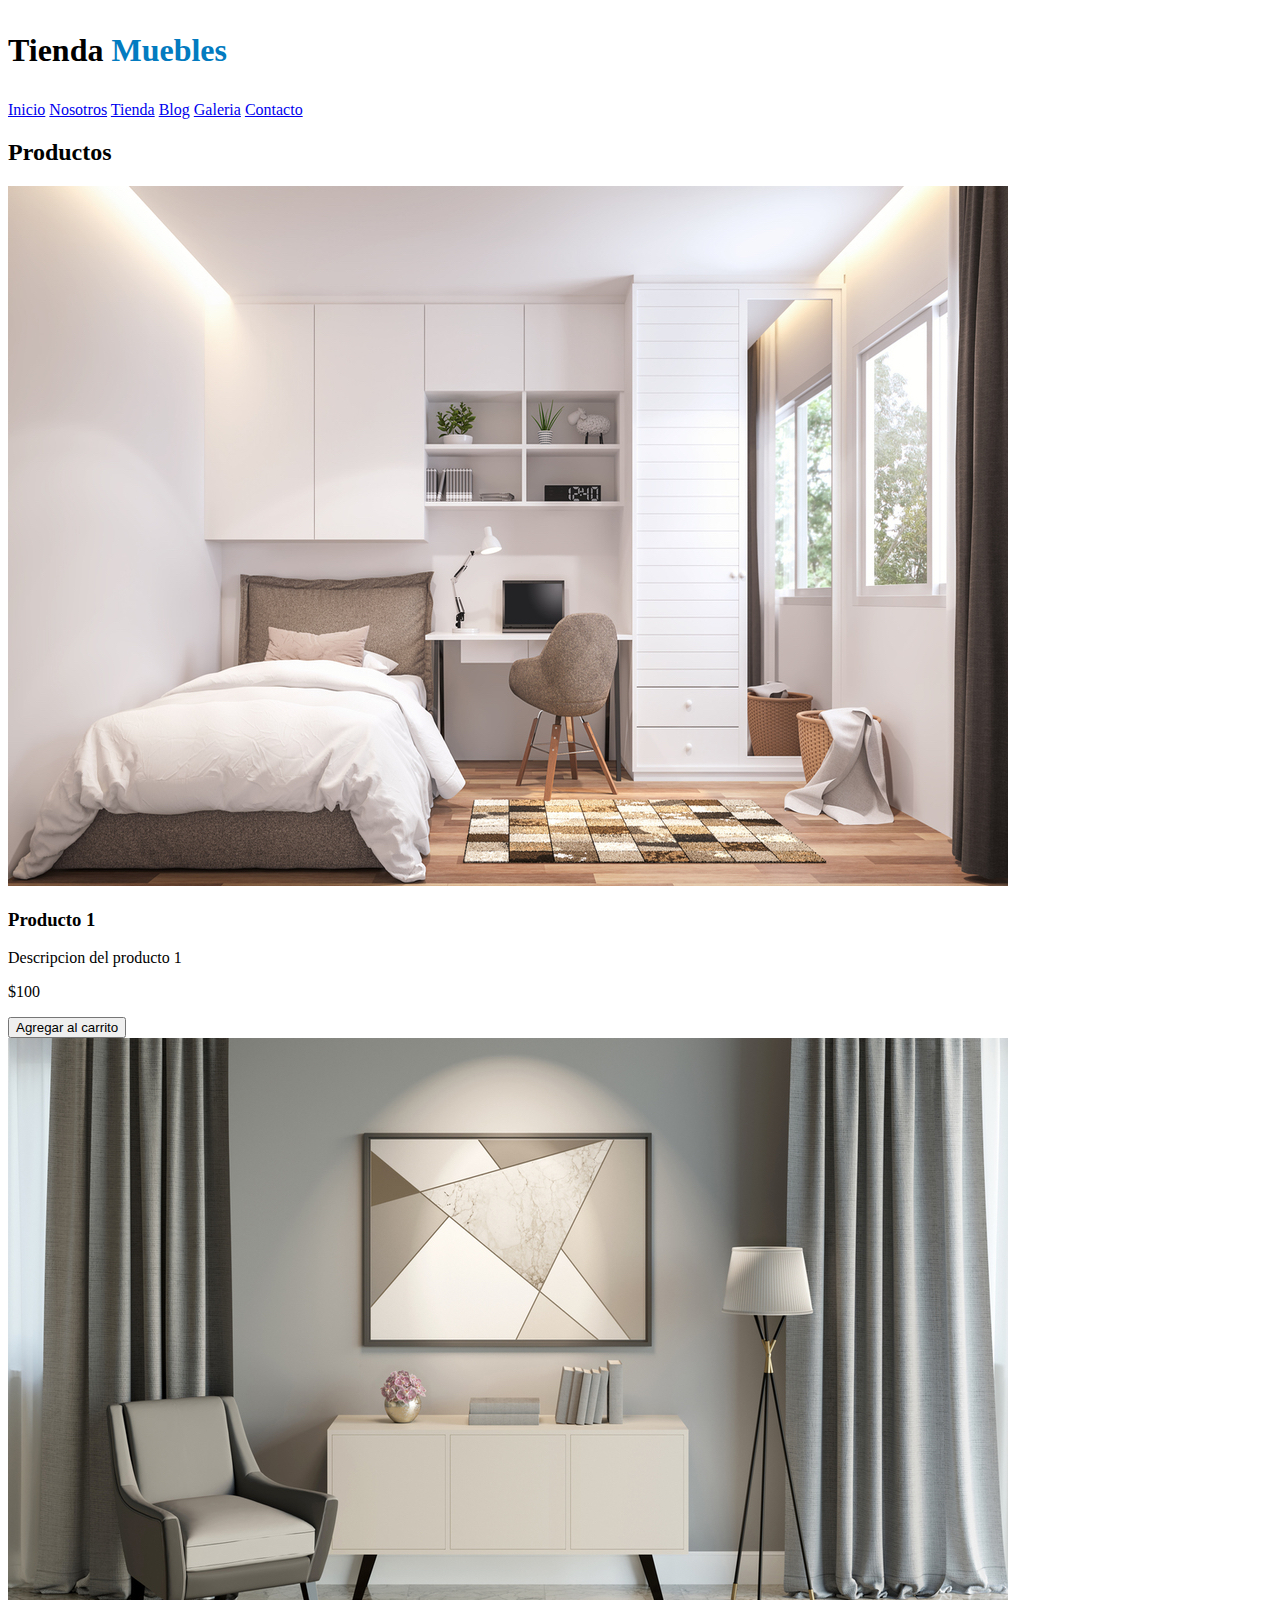
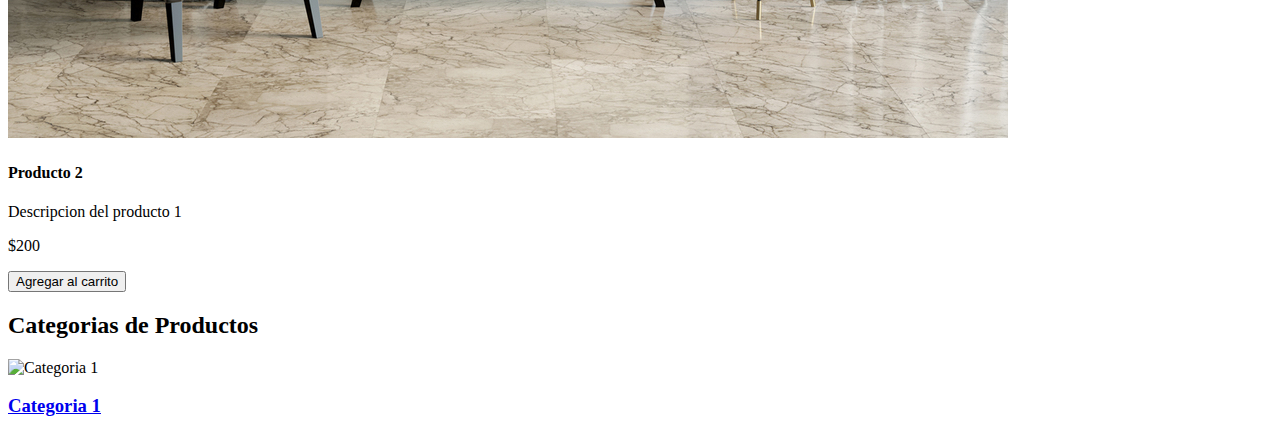
==== ProyectoFinal/index.html @ f2842fd2 "Add files via upload" ====
<!DOCTYPE html>
<html lang="en">
<head>
    <meta charset="UTF-8">
    <meta http-equiv="X-UA-Compatible" content="IE=edge">
    <meta name="viewport" content="width=device-width, initial-scale=1.0">
    <title>Ecommerce - Inicio</title>
    <link rel="preconnect" href="https://fonts.googleapis.com">
    <link rel="preconnect" href="https://fonts.gstatic.com" crossorigin>
</head>
<body>
</body>
</html>
  <header>
   <h1>
<p>Tienda <span style="color:#037BC0">Muebles</span></p>
</h1>
</header>
<nav>
    <a href="#">Inicio</a>
    <a href="#">Nosotros</a>
    <a href="#">Tienda</a>
    <a href="#">Blog</a>
    <a href="#">Galeria</a>
    <a href="#">Contacto</a>
</nav>
<div class="hero">
    <h2>Productos</h2>
    <div class="product">
        <img src="producto1.jpg" alt ="Producto 1" />
        <h3>Producto 1</h3>
        <p>Descripcion del producto 1</p>
        <p>$100</p>
        <button>Agregar al carrito</button>
    </div>

    <div class="product">
        <img src="producto2.jpg" alt ="Producto 2" >
        <h4>Producto 2</h4>
        <p>Descripcion del producto 1</p>
        <p>$200</p>
        <button>Agregar al carrito</button>
</div>
</div>
<section>
    <h2>Categorias de Productos</h2>
    <div class="categorias">
    <div>
      <img src="categorias1.jpg" alt="Categoria 1" />
      <h3><a href="#">Categoria 1</a></h3>
    </div>


</section>
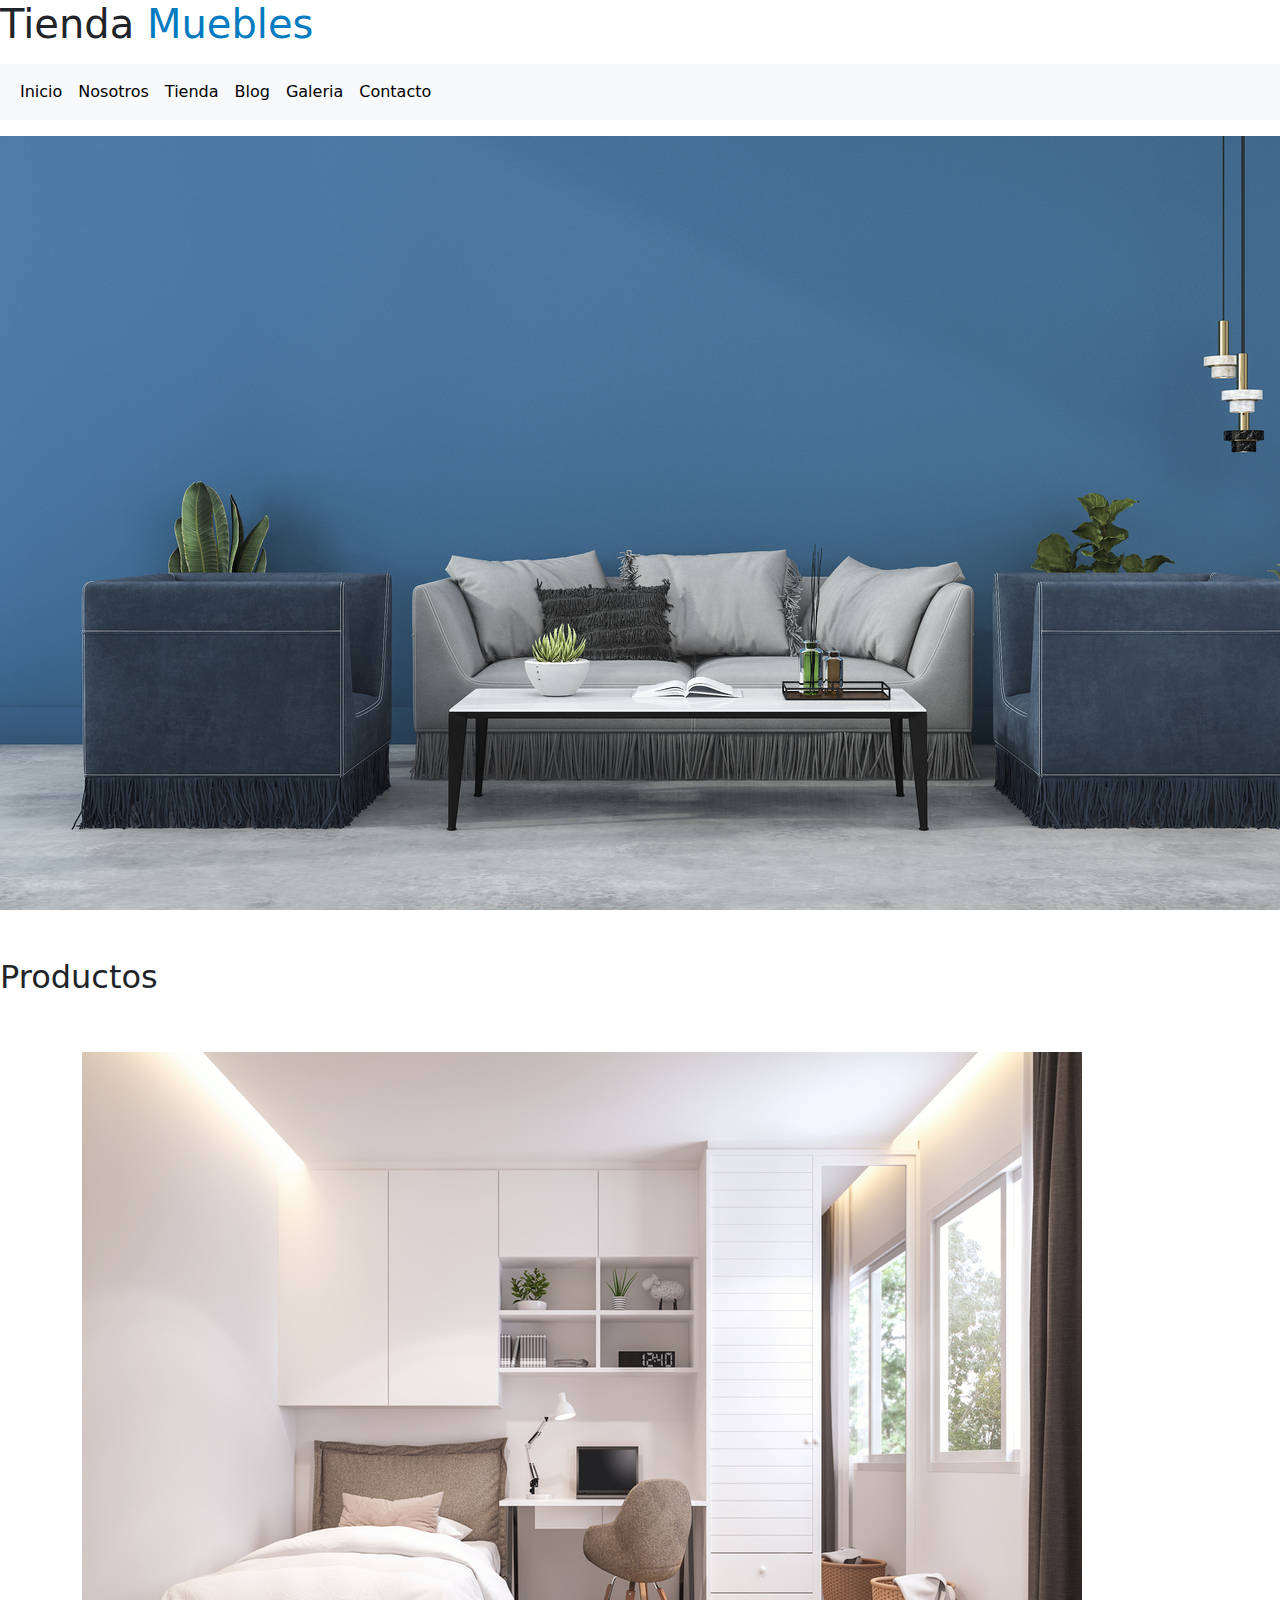
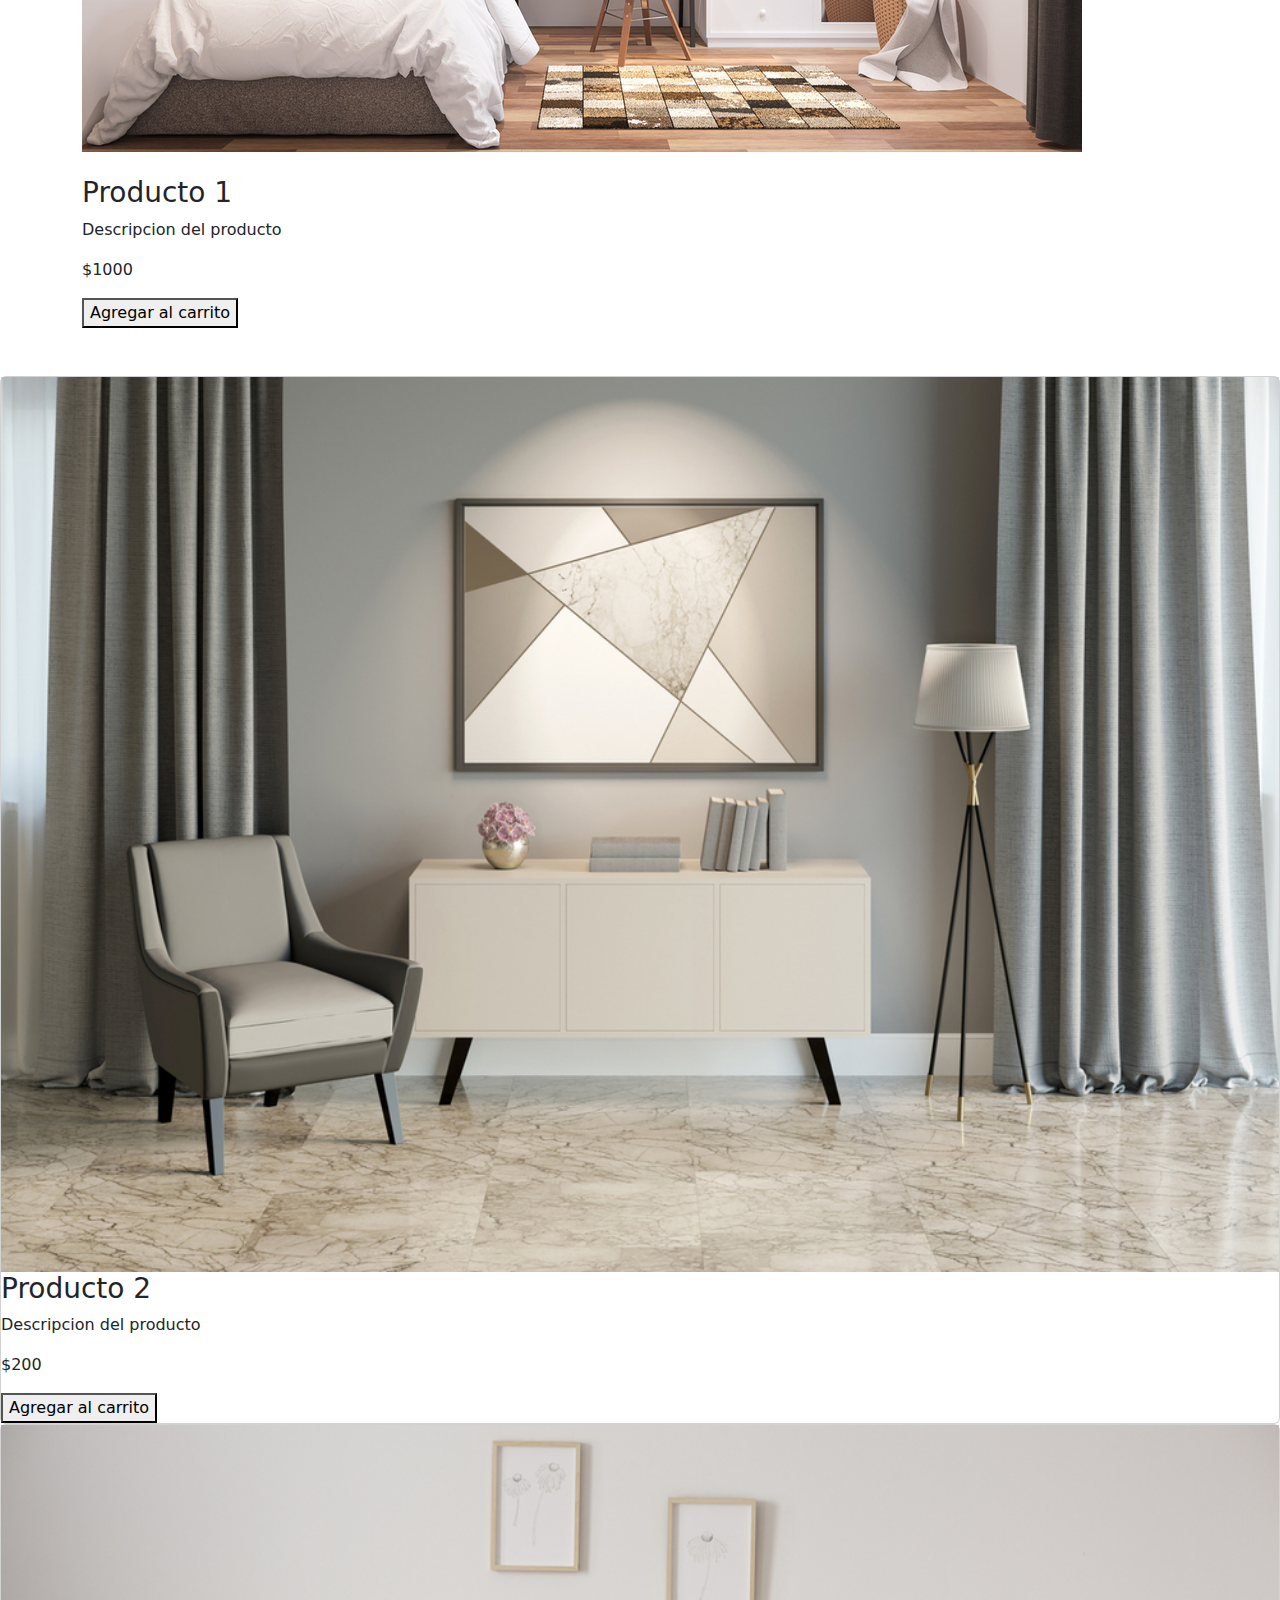
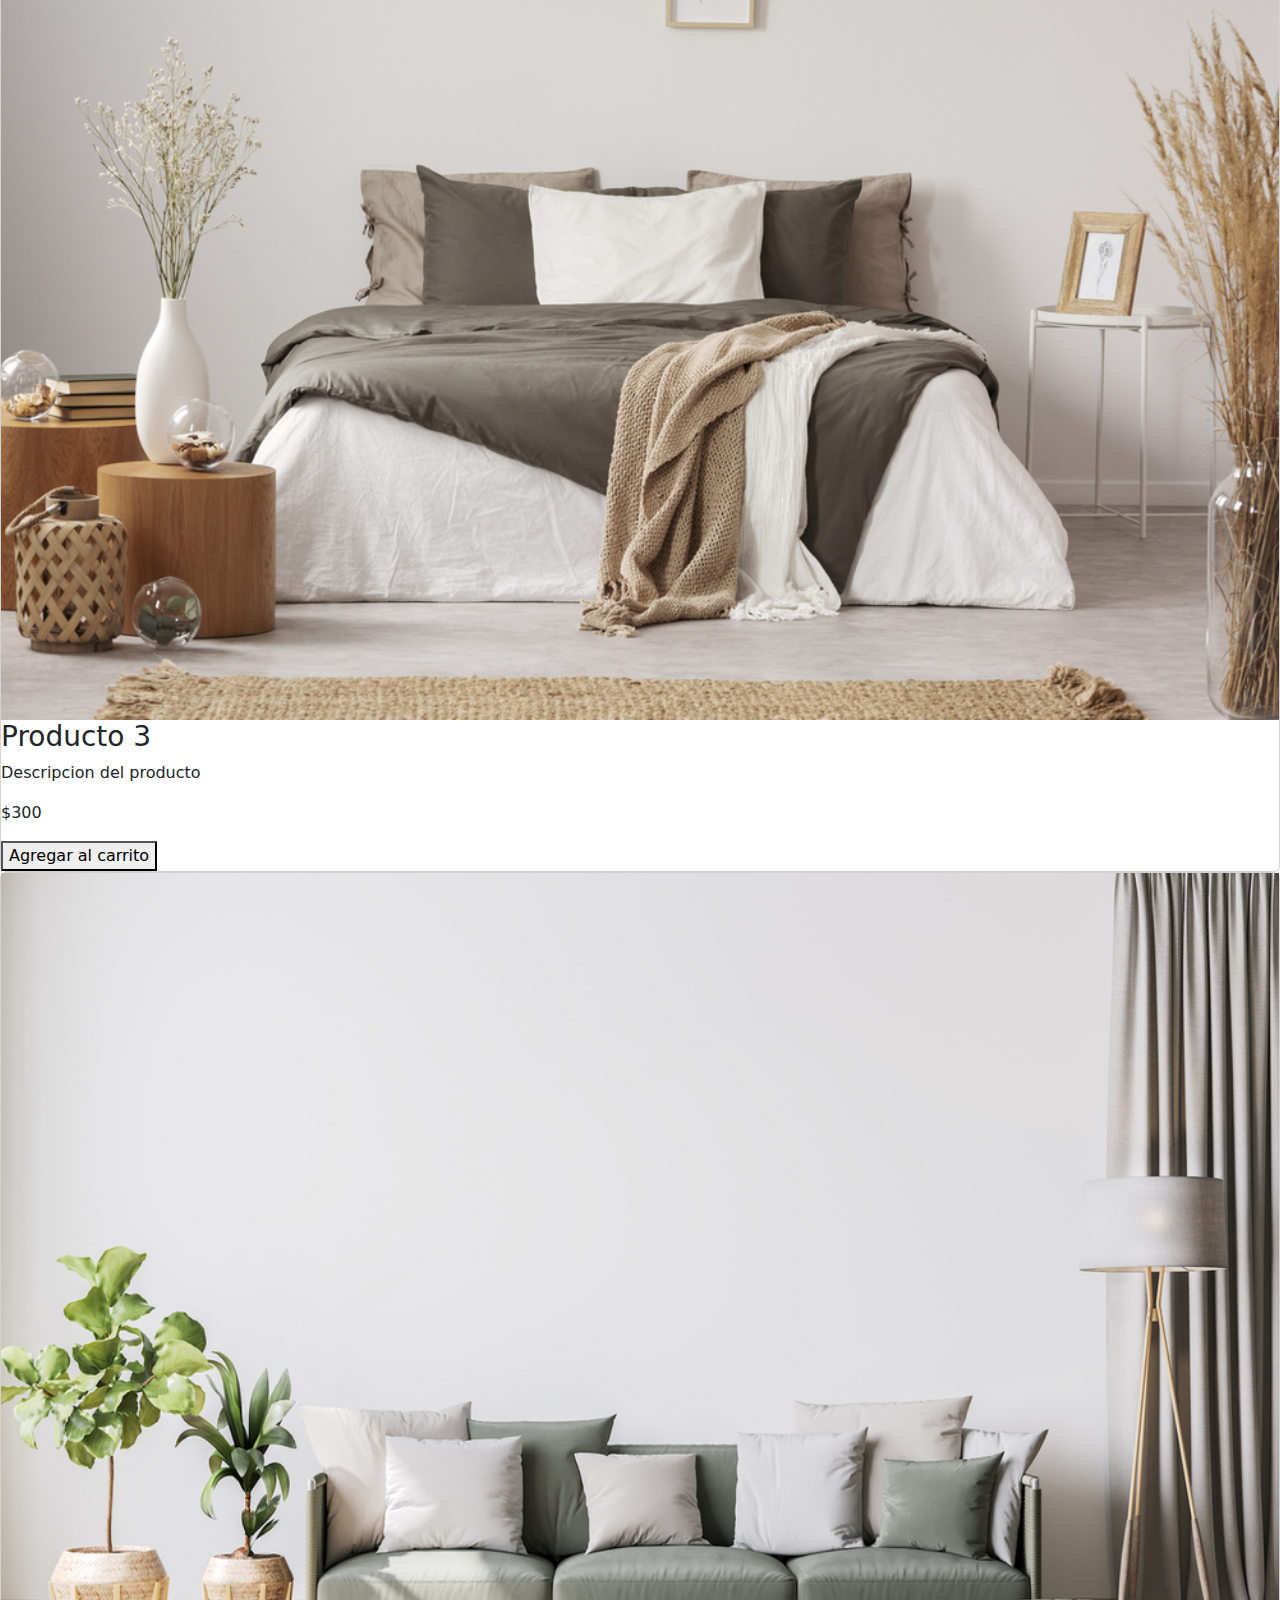
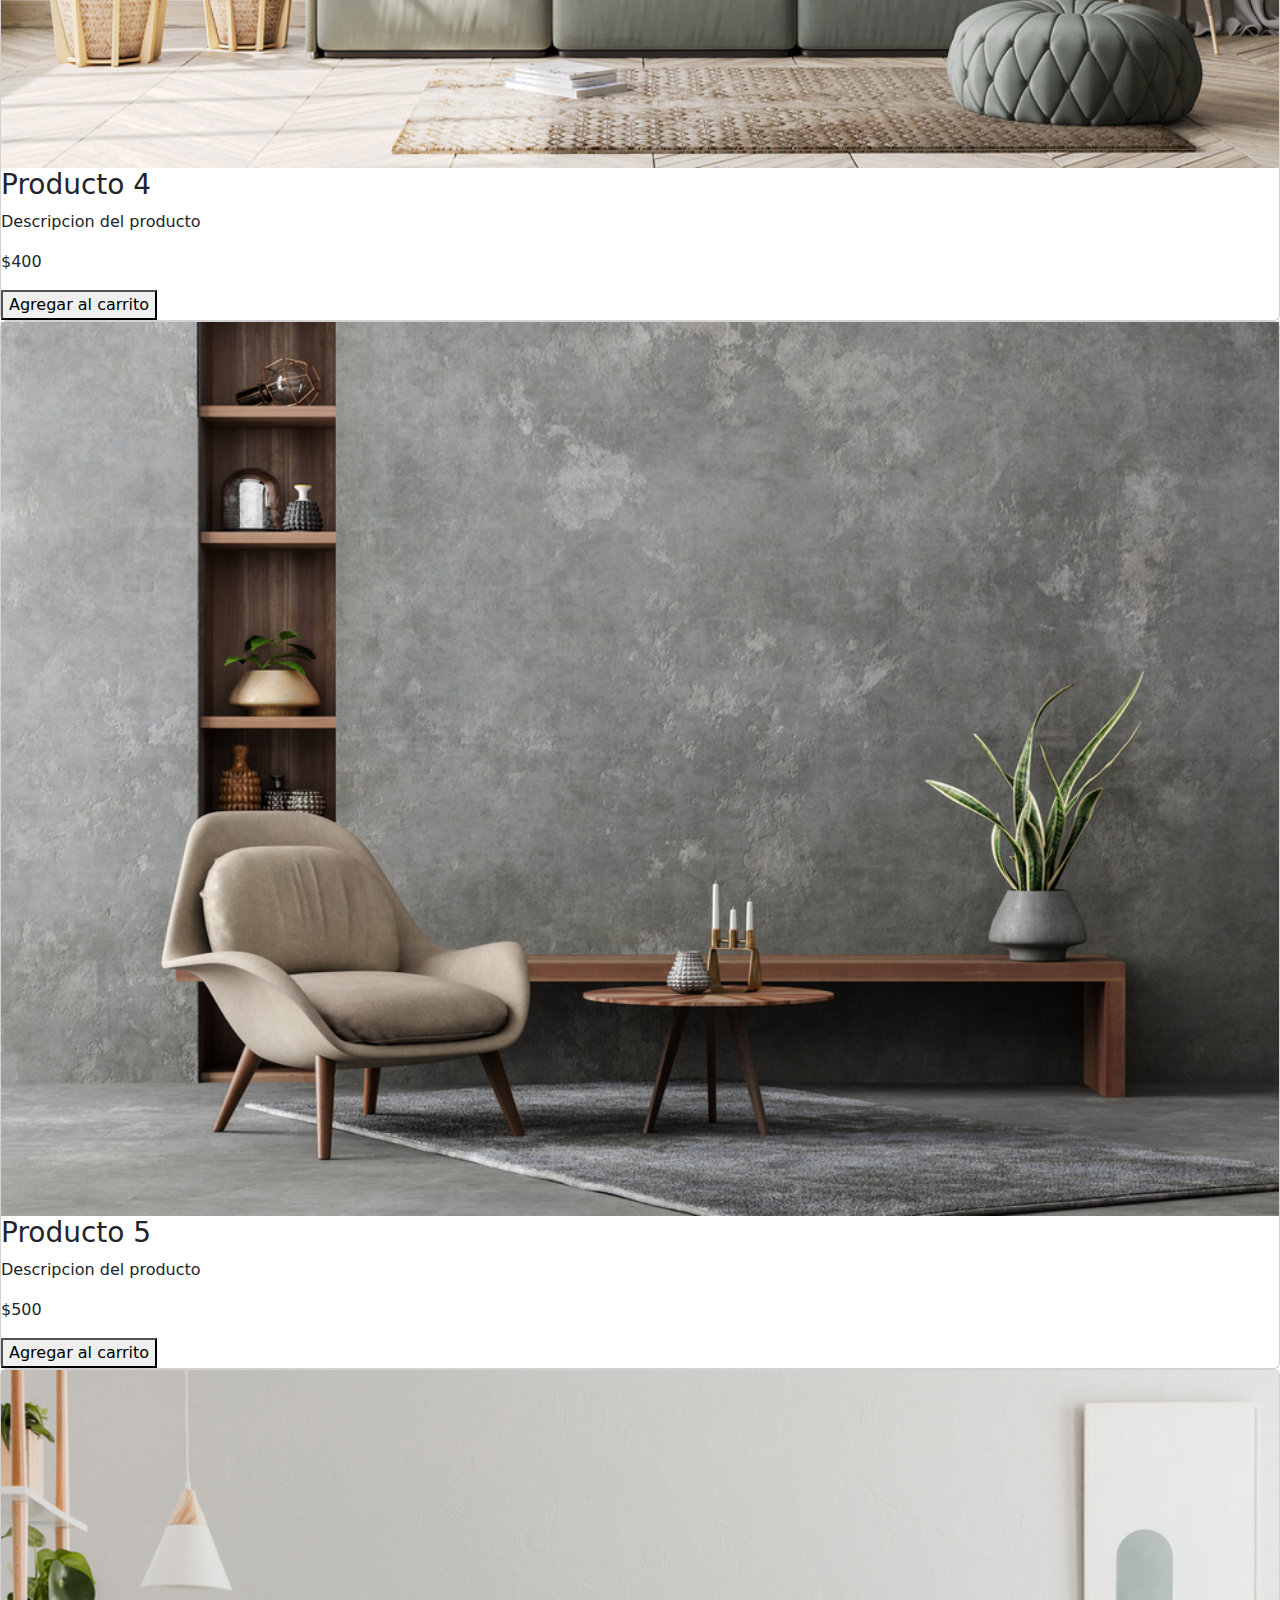
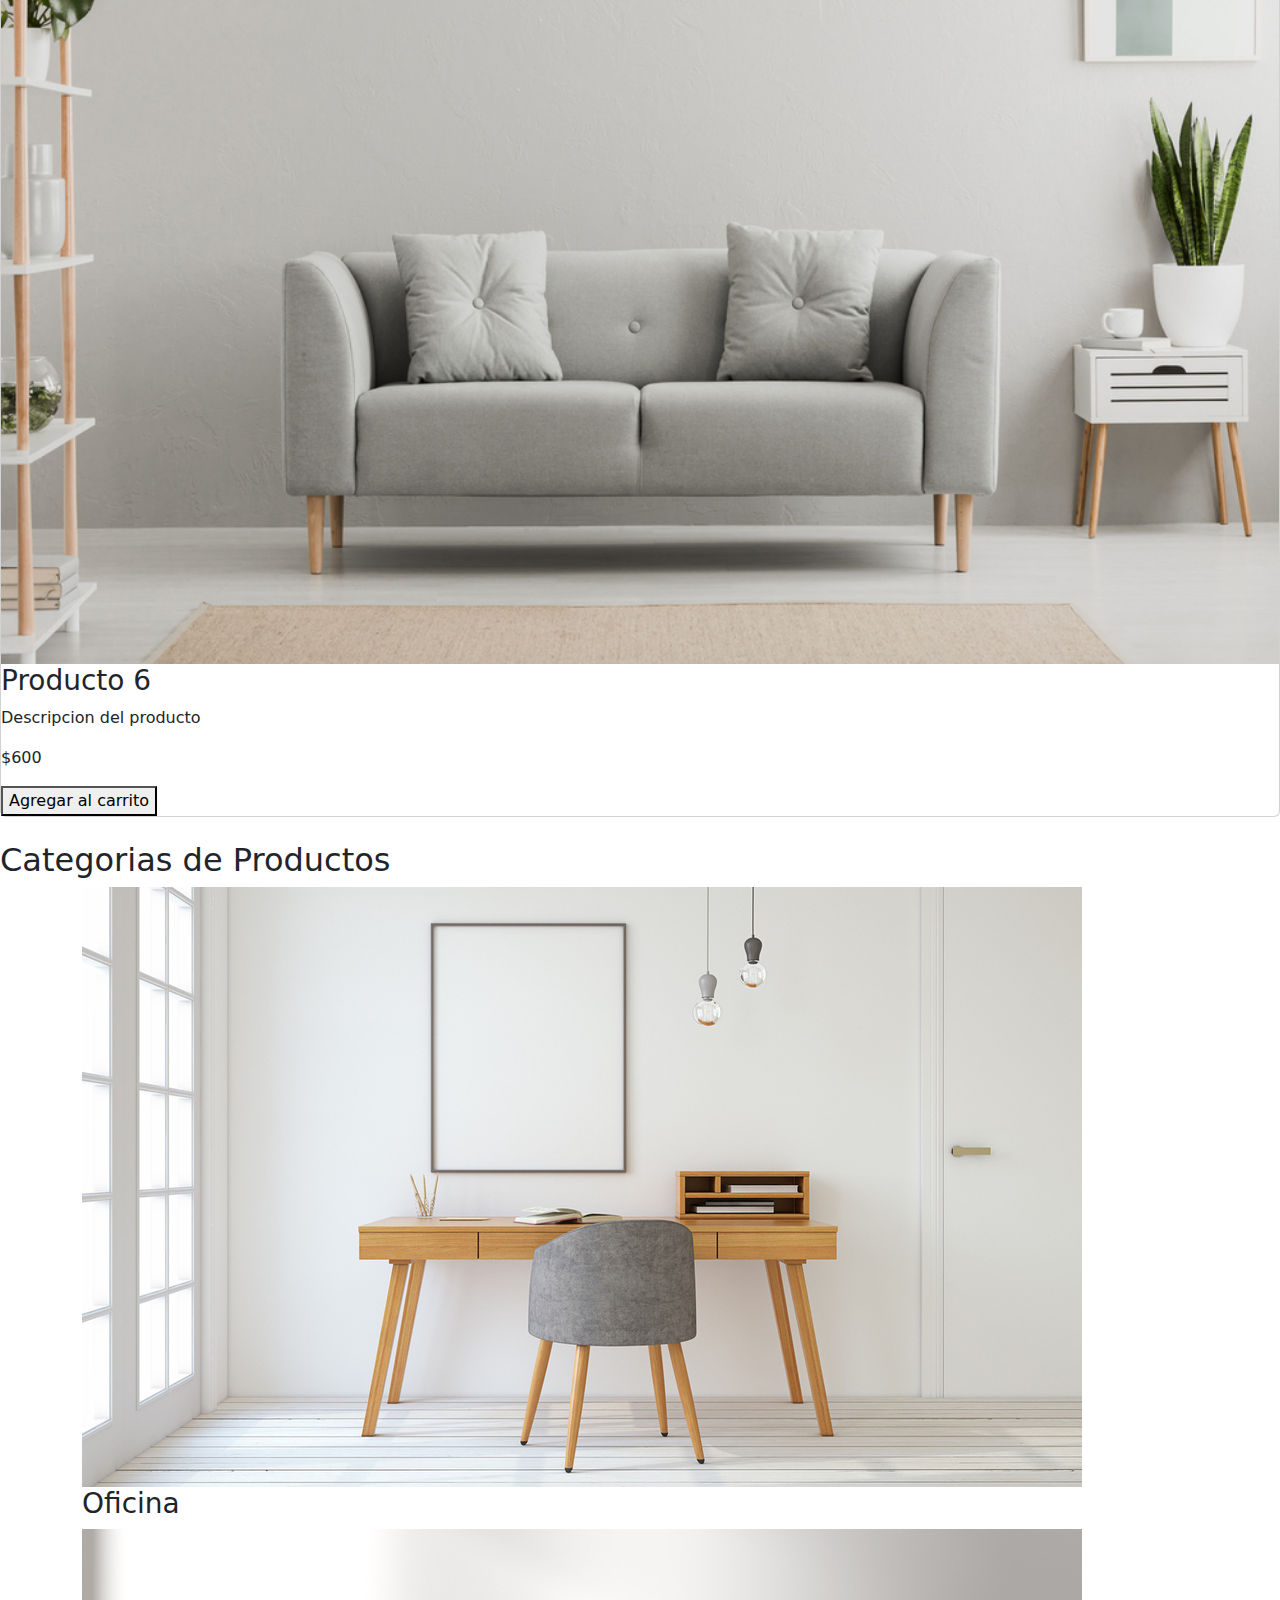
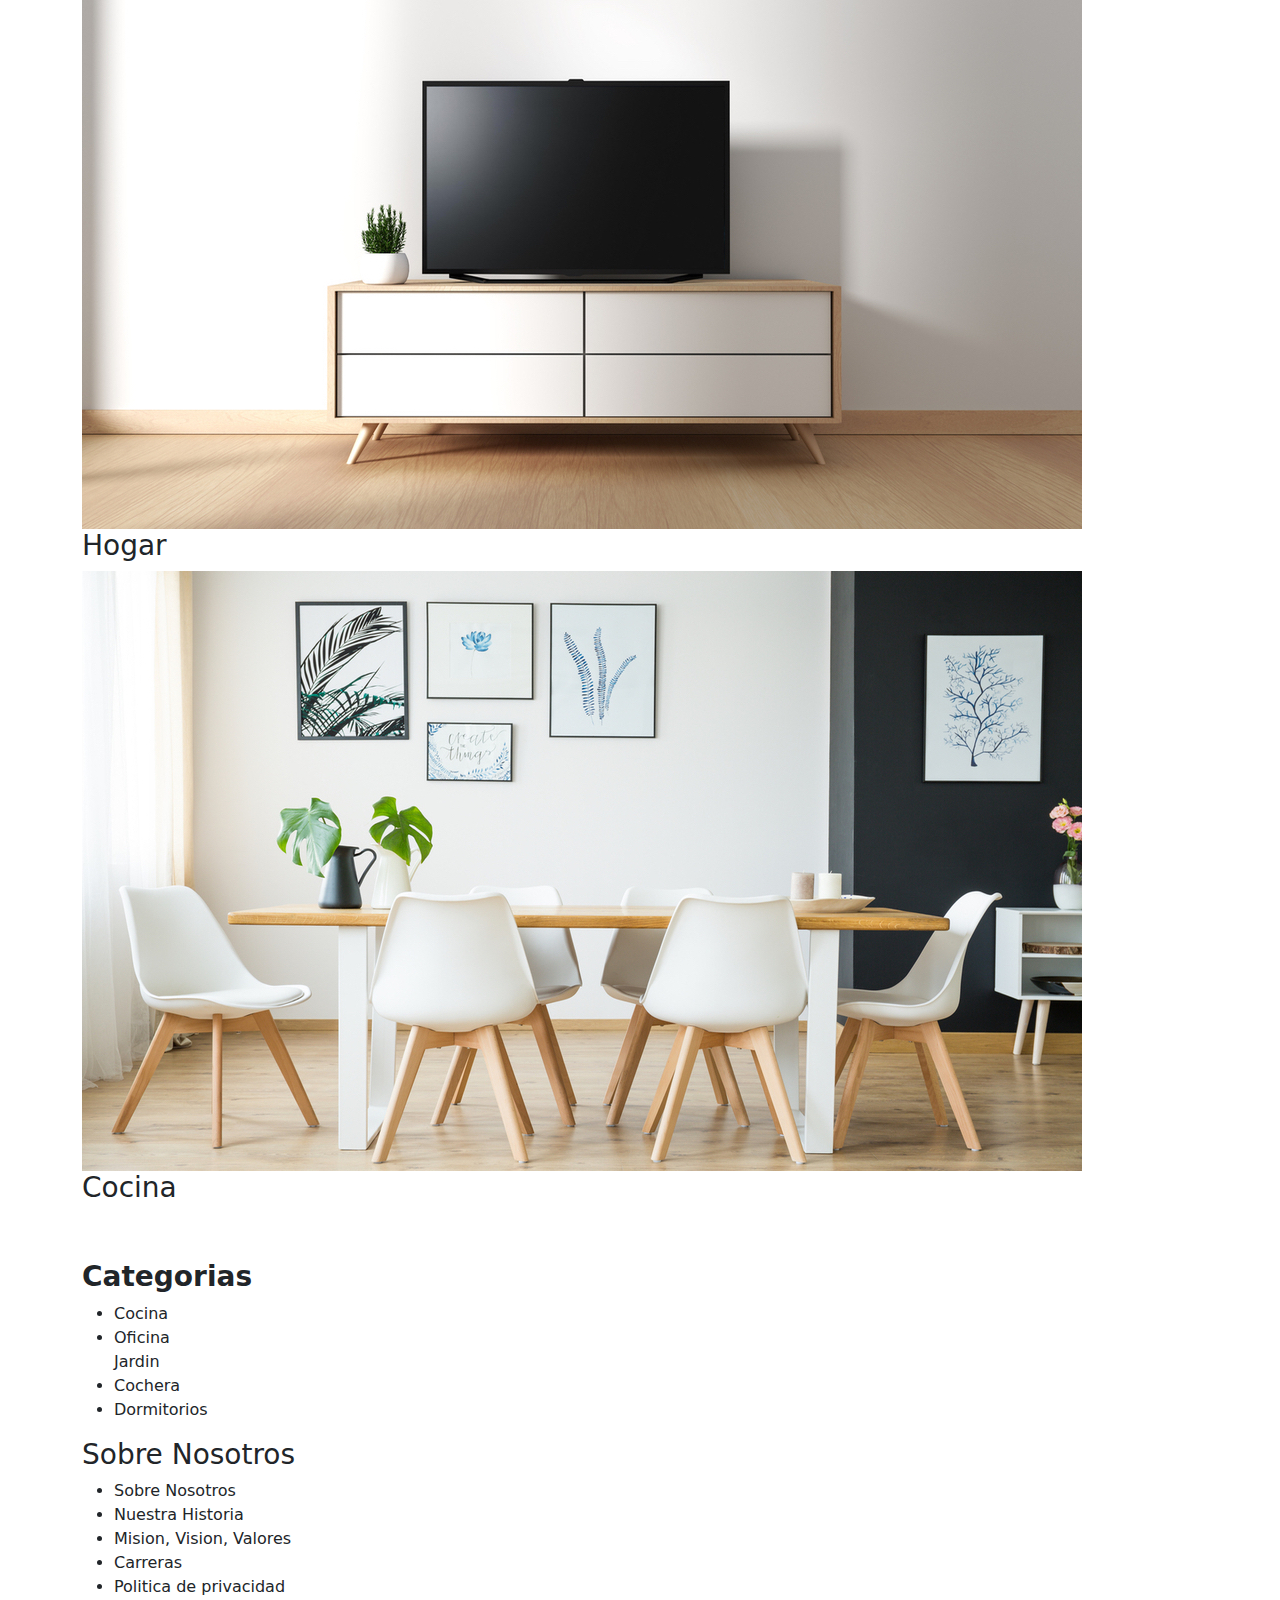
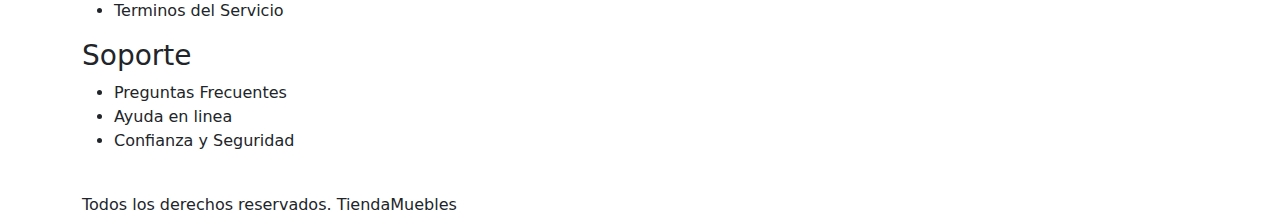
==== commit 6d647cc2: "Update index.html" ====
--- a/ProyectoFinal/index.html
+++ b/ProyectoFinal/index.html
@@ -5,50 +5,245 @@
     <meta http-equiv="X-UA-Compatible" content="IE=edge">
     <meta name="viewport" content="width=device-width, initial-scale=1.0">
     <title>Ecommerce - Inicio</title>
+    <link href="https://cdn.jsdelivr.net/npm/bootstrap@5.3.3/dist/css/bootstrap.min.css" rel="stylesheet" integrity="sha384-QWTKZyjpPEjISv5WaRU9OFeRpok6YctnYmDr5pNlyT2bRjXh0JMhjY6hW+ALEwIH" crossorigin="anonymous">
     <link rel="preconnect" href="https://fonts.googleapis.com">
     <link rel="preconnect" href="https://fonts.gstatic.com" crossorigin>
+    <link rel="stylesheet"
+    type="text/css" href="app.css">
+   
 </head>
 <body>
+    <script src="https://cdn.jsdelivr.net/npm/bootstrap@5.3.3/dist/js/bootstrap.bundle.min.js" integrity="sha384-YvpcrYf0tY3lHB60NNkmXc5s9fDVZLESaAA55NDzOxhy9GkcIdslK1eN7N6jIeHz" crossorigin="anonymous"></script>
+  
+    <header>
+   <div class="top">
+    <h1>
+<p>Tienda <span style="color:#037BC0">Muebles</span></p>
+</h1>
+</div>
+</header>
+
+<nav class="navbar navbar-expand-lg bg-body-tertiary">
+  <div class="container-fluid">
+    
+    <button class="navbar-toggler" type="button" data-bs-toggle="collapse" data-bs-target="#navbarNav" aria-controls="navbarNav" aria-expanded="false" aria-label="Toggle navigation">
+      <span class="navbar-toggler-icon"></span>
+    </button>
+    <div class="collapse navbar-collapse" id="navbarNav">
+      <ul class="navbar-nav">
+        <li class="nav-item">
+          <a class="nav-link active" aria-current="page" href="#">Inicio</a>
+        </li>
+        <li class="nav-item">
+          <a class="nav-link active" aria-current="page" href="#">Nosotros</a>
+        </li> <li class="nav-item">
+          <a class="nav-link active" aria-current="page" href="#">Tienda</a>
+        </li> <li class="nav-item">
+          <a class="nav-link active" aria-current="page" href="#">Blog</a>
+        </li> <li class="nav-item">
+          <a class="nav-link active" aria-current="page" href="#">Galeria</a>
+        </li> <li class="nav-item">
+          <a class="nav-link active" aria-current="page" href="#">Contacto</a>
+        </li>
+       
+      </ul>
+    </div>
+  </div>
+</nav>
+       
+      </div>
+    </div>
+  </nav>
+  <ul></ul>
+ 
+<div class="hero">
+    <section id="top">
+        <div class="top">
+        
+     <div class="image-container">
+    <img src="principal.jpg" alt="Image Description">
+</div> 
+      </div>
+</div></div>
+</section>
+ 
+
+<br>
+<br>
+<!-- first product -->
+<div class="hero">
+    <h2>Productos</h2>
+    <br>
+    <br>
+    </div>
+        <section id="Producto">
+        <div class="container">
+          <!-- <div class="card"> -->
+            <img src="producto1.jpg"  >
+          <!-- </div> -->
+          <div class="content">
+            <br>
+            
+            <span class="text"><h3>Producto 1</h3>
+            <p>Descripcion del producto</p>
+            <p>$1000</p>
+            <button class="green">Agregar al carrito</button>
+          </span>
+          </div>
+        </div>
+        </section>
+    <br>
+    <br>
+
+    <section id="columna1">
+      <div class="card-container">
+        <div class="card"> <img src="producto2.jpg" >
+          <div class="card-content">
+            <h3>Producto 2</h3>
+            <p>Descripcion del producto</p>
+            <p>$200</p>
+            <button class="green">Agregar al carrito</button>
+            </div>
+            </div>
+    
+            <div class="card"> <img src="producto3.jpg" >
+              <div class="card-content">
+                <h3>Producto 3</h3>
+                <p>Descripcion del producto</p>
+                <p>$300</p>
+                <button class="green">Agregar al carrito</button>
+                </div>
+                </div>
+
+      </div>
+    
+      
+</section>
+<section id="columna2">
+   <div class="card-container">
+    <div class="card"> <img src="producto4.jpg" alt="">
+      <div class="card-content">
+        <h3>Producto 4</h3>
+        <p>Descripcion del producto</p>
+        <p>$400</p>
+        <button class="green">Agregar al carrito</button>
+        </div>
+        </div>
+
+        <div class="card"> <img src="producto5.jpg" alt="">
+          <div class="card-content">
+            <h3>Producto 5</h3>
+            <p>Descripcion del producto</p>
+            <p>$500</p>
+            <button class="green">Agregar al carrito</button>
+            </div>
+            </div>
+
+            <div class="card"> <img src="producto6.jpg" alt="">
+              <div class="card-content">
+                <h3>Producto 6</h3>
+                <p>Descripcion del producto</p>
+                <p>$600</p>
+                <button class="green">Agregar al carrito</button>
+                </div>
+                </div>
+        
+      </div>
+    </div>
+   </div>
+</section>
+</div>
+<br>
+
+ <div class="titulo2">
+        <h2>Categorias de Productos</h2>
+    </div>
+
+    <section id="Categorias">
+      <div class="container">
+    
+            <div class="carta">
+            <img src="categoria1.jpg" alt="">
+         <div><h3>Oficina</h3></div>
+        </div>
+
+        <div class="carta">
+            <img src="categoria2.jpg" alt="">
+        <div><h3>Hogar</h3></div>
+        </div>
+
+        <div class="carta">
+            <img src="categoria3.jpg" alt="">
+        <div><h3>Cocina</h3></div>
+      </div>
+        
+    </div>
+</section>
+<br>
+<br>
+<footer class="container">
+    
+    <div class="end">
+            <div>
+            <h3><b>Categorias</b></h3>
+            <nav>
+            <ul>
+                 <li><a class="link-dark link-offset-2 link-offset-3-hover link-underline link-underline-opacity-0 link-underline-opacity-75-hover" href="#">Cocina</a></li>
+                  <li><a class="link-dark link-offset-2 link-offset-3-hover link-underline link-underline-opacity-0 link-underline-opacity-75-hover" href="#">
+                    Oficina
+                  </a></li>
+                  <a class="link-dark link-offset-2 link-offset-3-hover link-underline link-underline-opacity-0 link-underline-opacity-75-hover" href="#">
+                    Jardin
+                  </a>
+                  <li><a class="link-dark link-offset-2 link-offset-3-hover link-underline link-underline-opacity-0 link-underline-opacity-75-hover" href="#">Cochera </a></li>
+                  <li><a class="link-dark link-offset-2 link-offset-3-hover link-underline link-underline-opacity-0 link-underline-opacity-75-hover" href="#">
+                    Dormitorios
+                  </a></li>
+           </ul>
+            
+             </div>    
+      
+            <div> <h3>Sobre Nosotros</h3>
+            
+              <ul>
+                <li><a class="link-dark link-offset-2 link-offset-3-hover link-underline link-underline-opacity-0 link-underline-opacity-75-hover" href="#">
+                    Sobre Nosotros</a></li>
+                  <li><a class="link-dark link-offset-2 link-offset-3-hover link-underline link-underline-opacity-0 link-underline-opacity-75-hover" href="#">
+                   Nuestra Historia</a></li>
+                  <li><a class="link-dark link-offset-2 link-offset-3-hover link-underline link-underline-opacity-0 link-underline-opacity-75-hover" href="#">Mision, Vision, Valores</a></li>
+                  <li><a class="link-dark link-offset-2 link-offset-3-hover link-underline link-underline-opacity-0 link-underline-opacity-75-hover" href="#">
+                    Carreras</a></li>
+                  <li><a class="link-dark link-offset-2 link-offset-3-hover link-underline link-underline-opacity-0 link-underline-opacity-75-hover" href="#">
+                    Politica de privacidad
+                  </a></li>
+                  <li><a class="link-dark link-offset-2 link-offset-3-hover link-underline link-underline-opacity-0 link-underline-opacity-75-hover" href="#">
+                    Terminos del Servicio
+                  </a></li>
+                  </ul>
+                
+        
+            </div>
+            <div>
+            
+            <h3>Soporte</h3>
+            <ul>
+            <li><a class="link-dark link-offset-2 link-offset-3-hover link-underline link-underline-opacity-0 link-underline-opacity-75-hover" href="#">
+               Preguntas Frecuentes 
+              </a></li>
+              <li><a class="link-dark link-offset-2 link-offset-3-hover link-underline link-underline-opacity-0 link-underline-opacity-75-hover" href="#">
+               Ayuda en linea 
+              </a></li>
+              <li><a class="link-dark link-offset-2 link-offset-3-hover link-underline link-underline-opacity-0 link-underline-opacity-75-hover" href="#">
+               Confianza y Seguridad 
+              </a></li>
+             </ul>
+            </nav>
+         </div>
+</div>
+<br>
+    <div class="rights"> Todos los derechos reservados. TiendaMuebles
+  </div>
+</footer>
+
 </body>
 </html>
-  <header>
-   <h1>
-<p>Tienda <span style="color:#037BC0">Muebles</span></p>
-</h1>
-</header>
-<nav>
-    <a href="#">Inicio</a>
-    <a href="#">Nosotros</a>
-    <a href="#">Tienda</a>
-    <a href="#">Blog</a>
-    <a href="#">Galeria</a>
-    <a href="#">Contacto</a>
-</nav>
-<div class="hero">
-    <h2>Productos</h2>
-    <div class="product">
-        <img src="producto1.jpg" alt ="Producto 1" />
-        <h3>Producto 1</h3>
-        <p>Descripcion del producto 1</p>
-        <p>$100</p>
-        <button>Agregar al carrito</button>
-    </div>
-
-    <div class="product">
-        <img src="producto2.jpg" alt ="Producto 2" >
-        <h4>Producto 2</h4>
-        <p>Descripcion del producto 1</p>
-        <p>$200</p>
-        <button>Agregar al carrito</button>
-</div>
-</div>
-<section>
-    <h2>Categorias de Productos</h2>
-    <div class="categorias">
-    <div>
-      <img src="categorias1.jpg" alt="Categoria 1" />
-      <h3><a href="#">Categoria 1</a></h3>
-    </div>
-
-
-</section>
--- a/ProyectoFinal/app.css
+++ b/ProyectoFinal/app.css
@@ -0,0 +1,7 @@
+/*reglas generales*/
+
+/*Media Query*/
+
+/** Reescribir colores */
+
+/** Productos */
